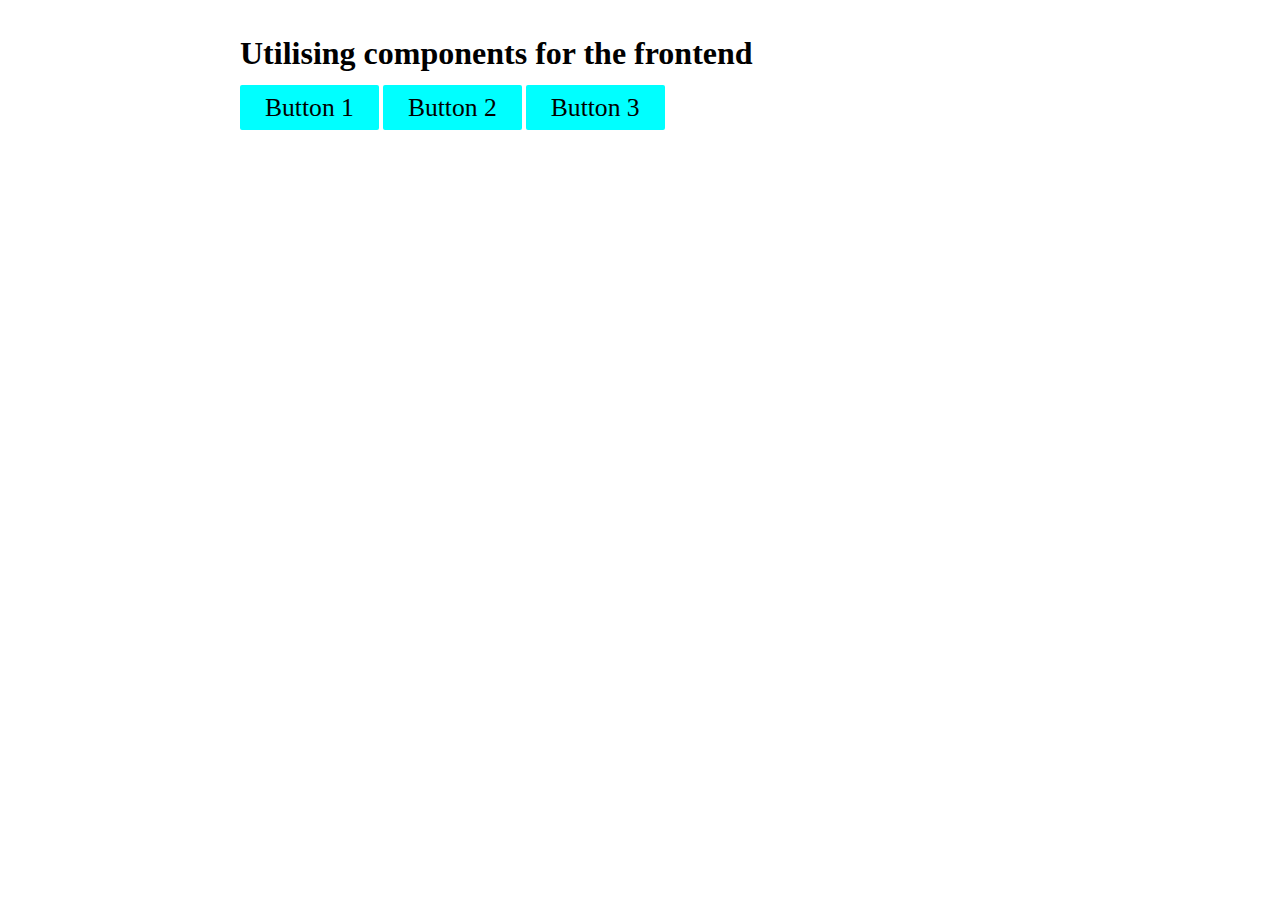
==== CSS_components/index.html @ a7de582e "first button component made" ====
<!doctype html>
<html lang="en">
<head>
    <meta charset="UTF-8">
    <meta name="viewport"
          content="width=device-width, user-scalable=no, initial-scale=1.0, maximum-scale=1.0, minimum-scale=1.0">
    <title>Utilising Components</title>
    <link rel="stylesheet" type="text/css" href="css/components/style.css">
</head>
<body>
    <div class="container">
        <h1>Utilising components for the frontend</h1>
        <a class="btn-1">Button 1</a>
        <a class="btn-1">Button 2</a>
        <a class="btn-1">Button 3</a>
    </div>

</body>
</html>
---- CSS_components/css/components/style.css ----
@import url("button.css");

.container {
    width: 800px;
    margin: 35px auto;
}
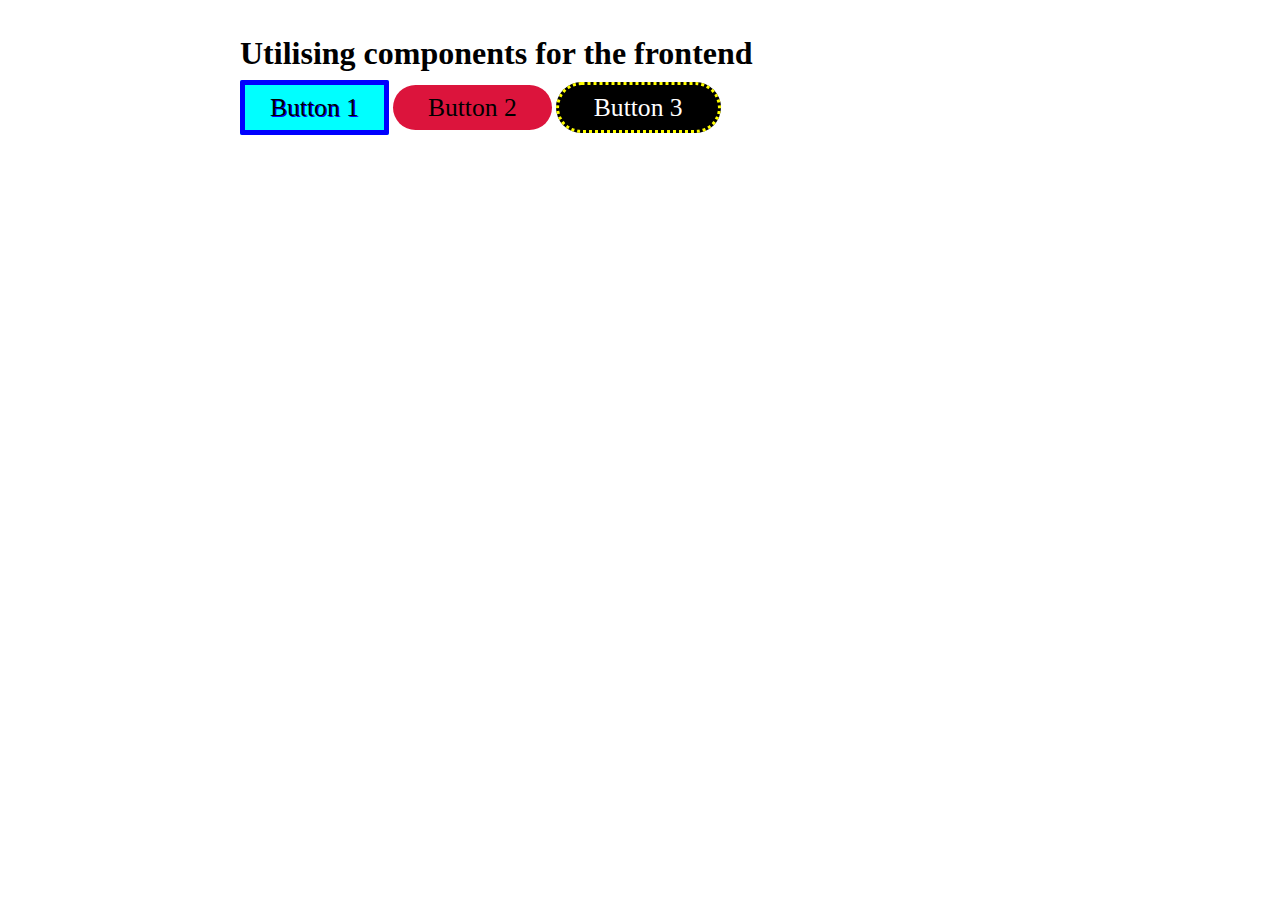
==== commit e84678cf: "3 button components complete" ====
--- a/CSS_components/index.html
+++ b/CSS_components/index.html
@@ -11,8 +11,8 @@
     <div class="container">
         <h1>Utilising components for the frontend</h1>
         <a class="btn-1">Button 1</a>
-        <a class="btn-1">Button 2</a>
-        <a class="btn-1">Button 3</a>
+        <a class="btn-2">Button 2</a>
+        <a class="btn-3">Button 3</a>
     </div>
 
 </body>
--- a/CSS_components/css/components/style.css
+++ b/CSS_components/css/components/style.css
@@ -1,4 +1,5 @@
 @import url("button.css");
+@import url("avatar.css");
 
 .container {
     width: 800px;
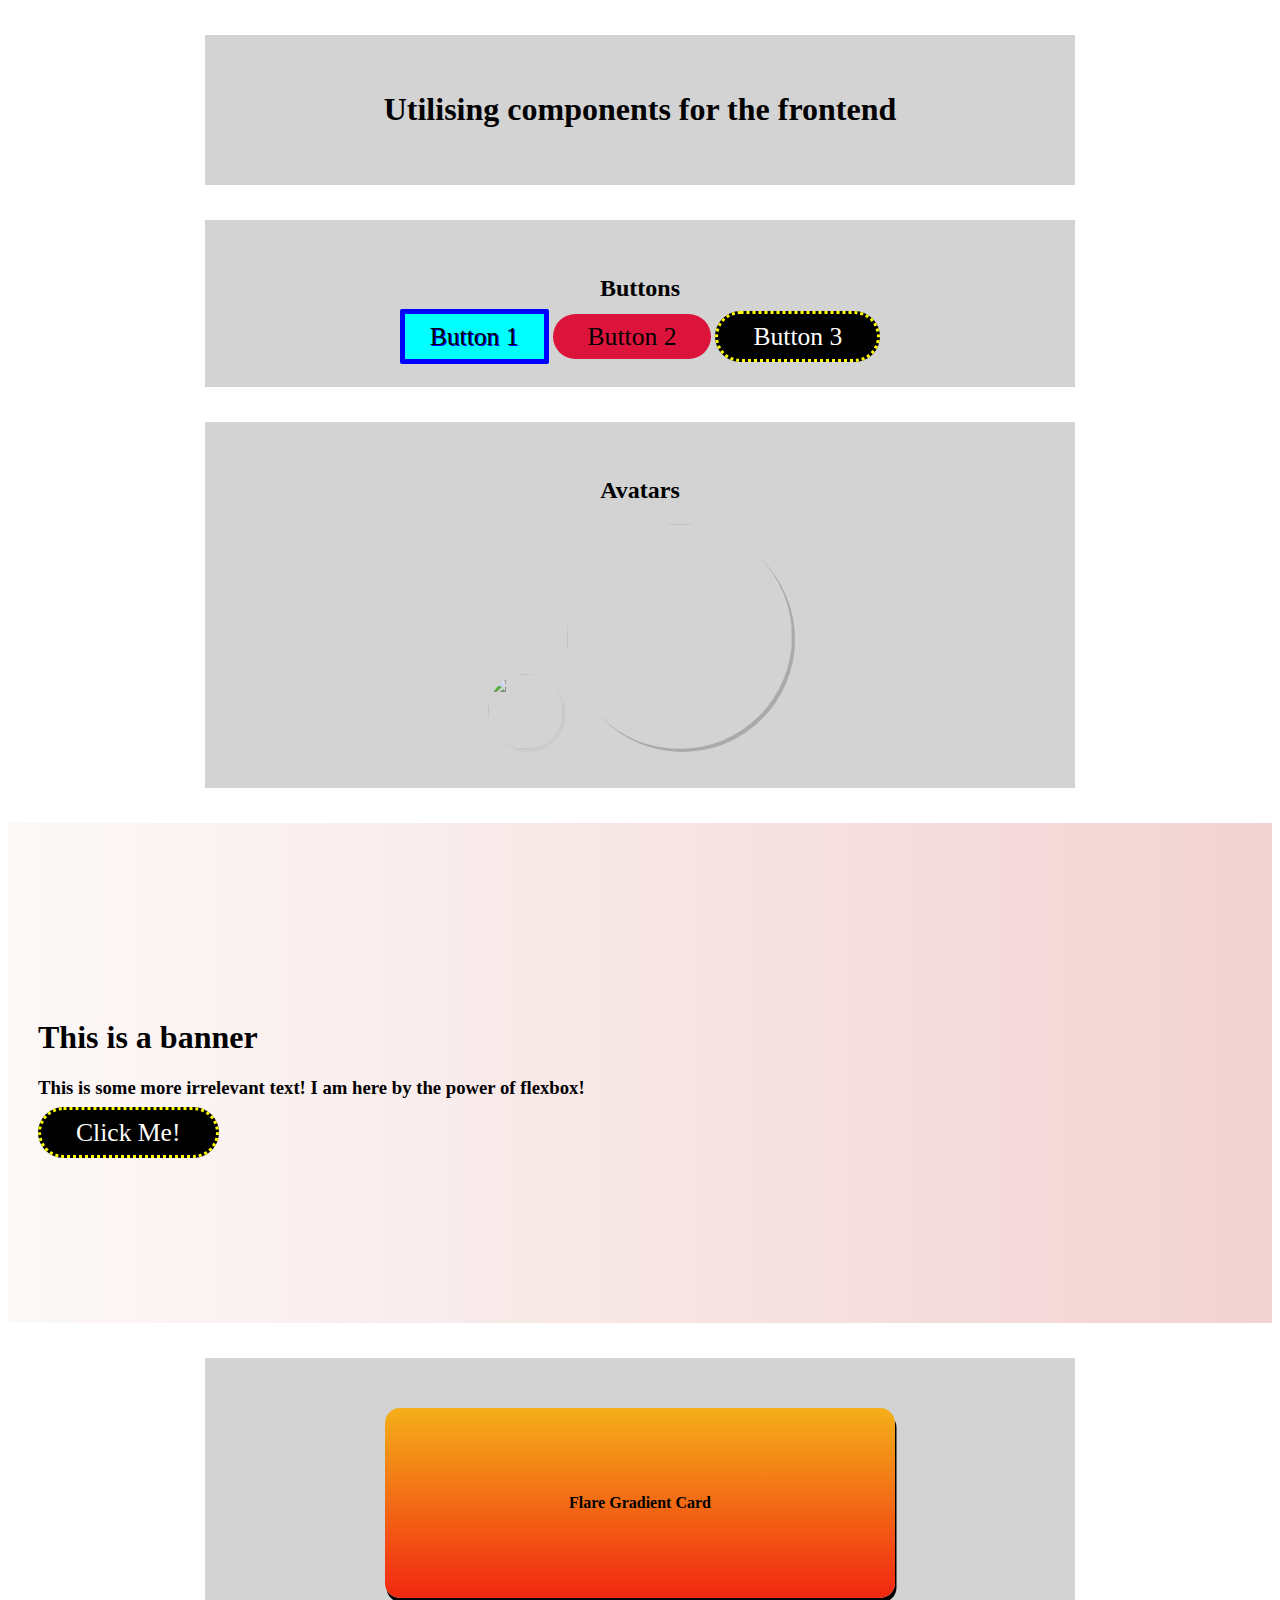
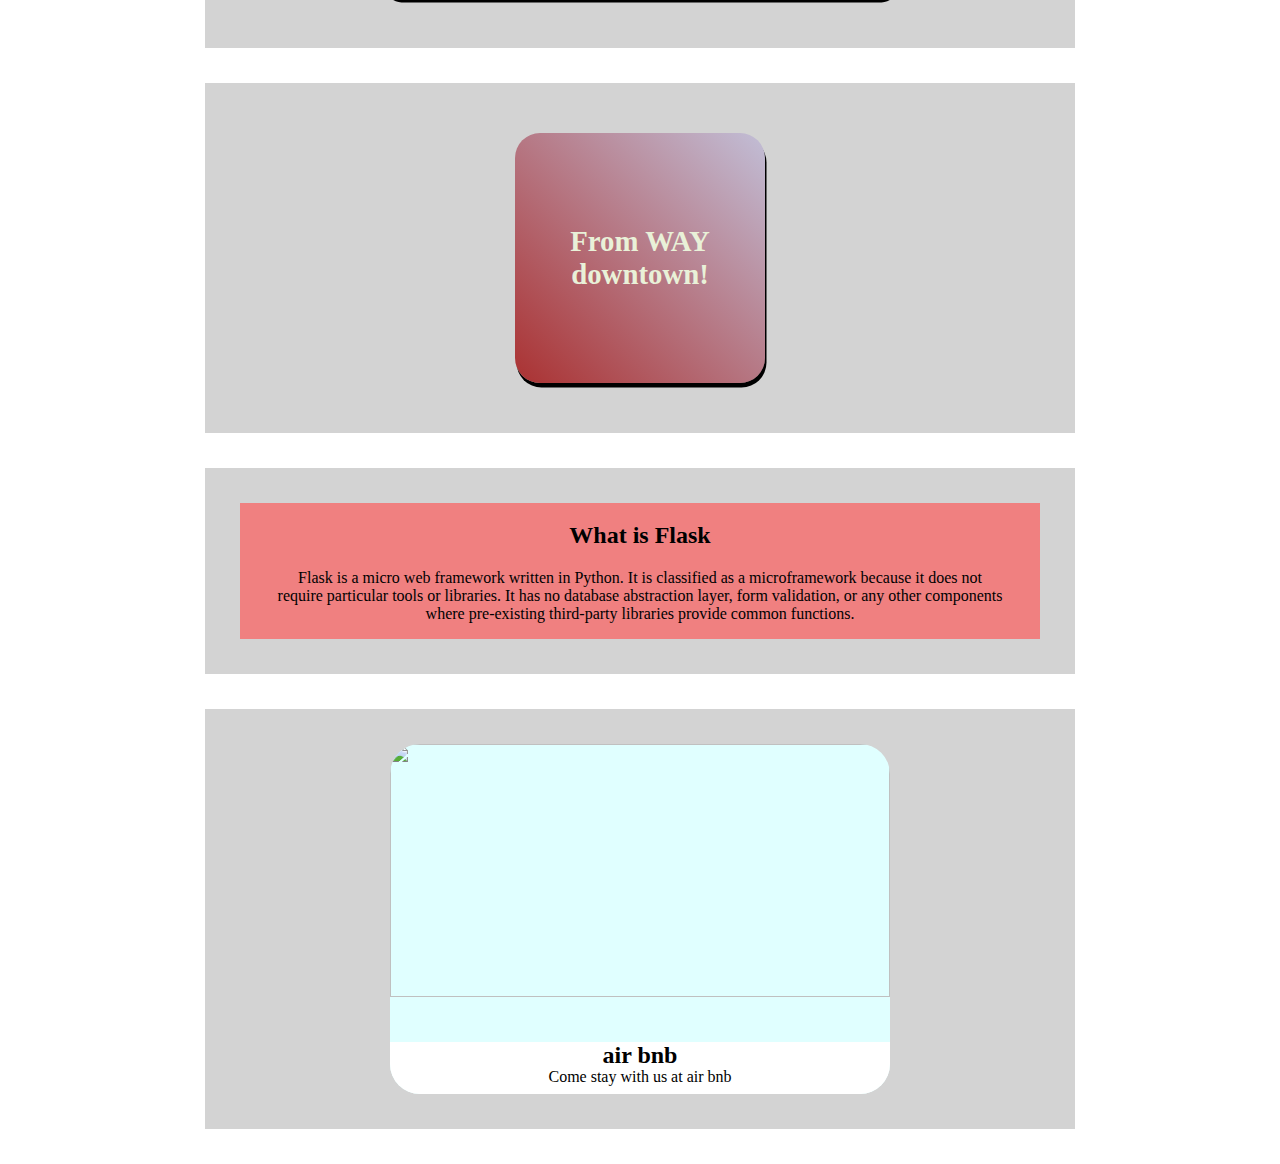
==== commit 35fc2a61: "made much more assets for banner, lots of card styles" ====
--- a/CSS_components/index.html
+++ b/CSS_components/index.html
@@ -10,10 +10,67 @@
 <body>
     <div class="container">
         <h1>Utilising components for the frontend</h1>
+    </div>
+    <div class="container">
+        <!-- Buttons -->
+        <h2>Buttons</h2>
         <a class="btn-1">Button 1</a>
         <a class="btn-2">Button 2</a>
         <a class="btn-3">Button 3</a>
     </div>
+    <div class="container">
+        <!-- Avatars -->
+        <h2>Avatars</h2>
+        <img src="https://images.pexels.com/photos/1933873/pexels-photo-1933873.jpeg?auto=compress&cs=tinysrgb&dpr=2&h=750&w=1260" alt="" class="avatar-small">
+        <img src="https://images.pexels.com/photos/1933873/pexels-photo-1933873.jpeg?auto=compress&cs=tinysrgb&dpr=2&h=750&w=1260" alt="" class="avatar-big">
+    </div>
+    <div class="banner">
+        <div class="banner-contents">
+            <h1>This is a banner</h1>
+            <h3>This is some more irrelevant text! I am here by the power of flexbox!</h3>
+            <a href="" class="btn-3">Click Me!</a>
+        </div>
+    </div>
+    <!-- Flare gradient card -->
+    <div class="container">
+        <center>
+            <div class="gradient-card">
+                <h4>Flare Gradient Card</h4>
+            </div>
+        </center>
+    </div>
+    <!-- Image card with gradient -->
+    <div class="container">
+        <center>
+            <div class="image-card">
+                <h4>From WAY downtown!</h4>
+            </div>
+        </center>
+    </div>
+    <!-- Blog card -->
+    <div class="container">
+        <center>
+            <div class="blog-card">
+                <img class="blog-img" src="https://miro.medium.com/max/570/1*eEiJn8smwllhsJV3adikAg.png" alt="">
+                <div class="blog-text">
+                    <h2>What is Flask</h2>
+                    <p>Flask is a micro web framework written in Python. It is classified as a microframework because it does not require particular tools or libraries. It has no database abstraction layer, form validation, or any other components where pre-existing third-party libraries provide common functions.</p>
+                </div>
+            </div>
+        </center>
+    </div>
+    <!-- airbnb card -->
+    <div class="container">
+        <center>
+            <div class="airbnb-card">
+                <img src="https://a0.muscache.com/im/pictures/fdb46962-10c1-45fc-a228-d0b055411448.jpg?im_w=1200" alt="">
+                <div class="airbnb-text">
+                    <h2>air bnb</h2>
+                    <p>Come stay with us at air bnb</p>
+                </div>
+            </div>
+        </center>
+    </div>
 
 </body>
 </html>--- a/CSS_components/css/components/style.css
+++ b/CSS_components/css/components/style.css
@@ -1,9 +1,14 @@
 @import url("button.css");
 @import url("avatar.css");
+@import url("banner.css");
+@import url("cards.css");
 
 .container {
     width: 800px;
     margin: 35px auto;
+    padding: 35px;
+    text-align: center;
+    background-color: lightgrey;
 }
 
 
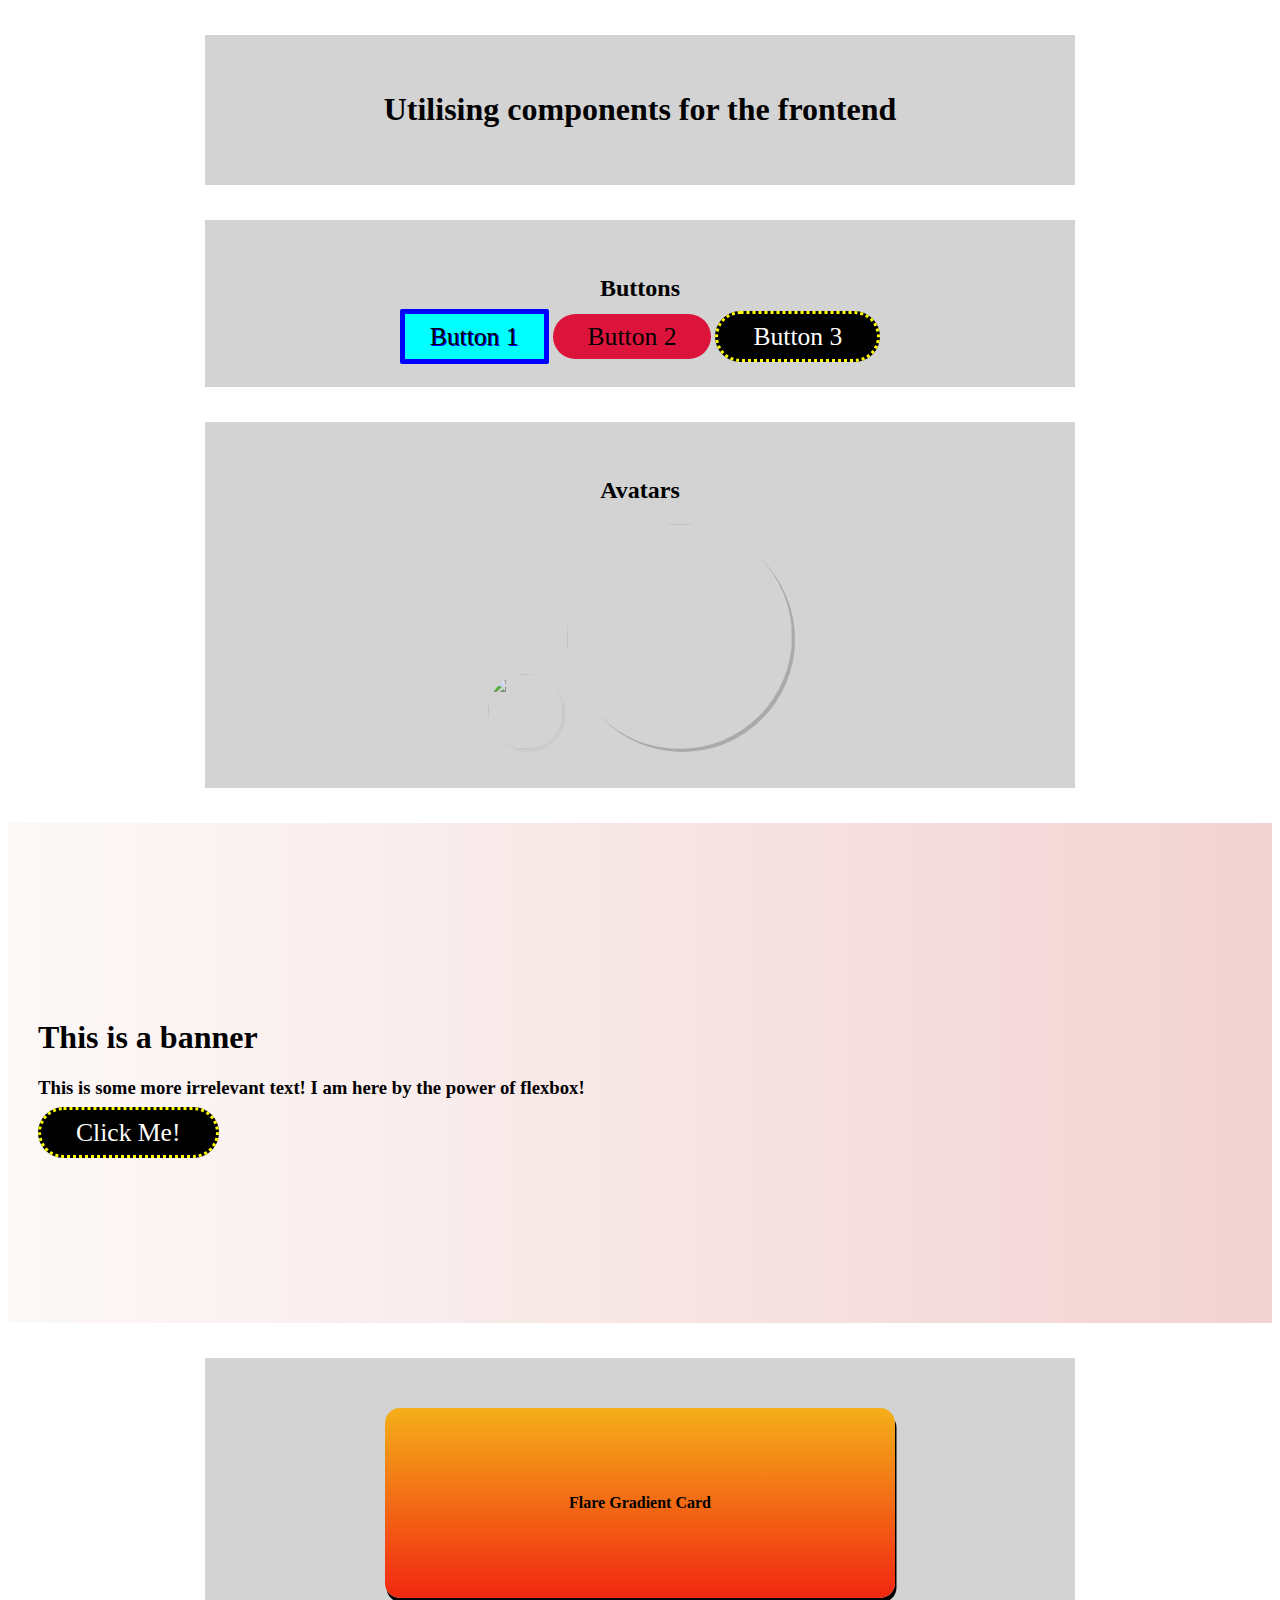
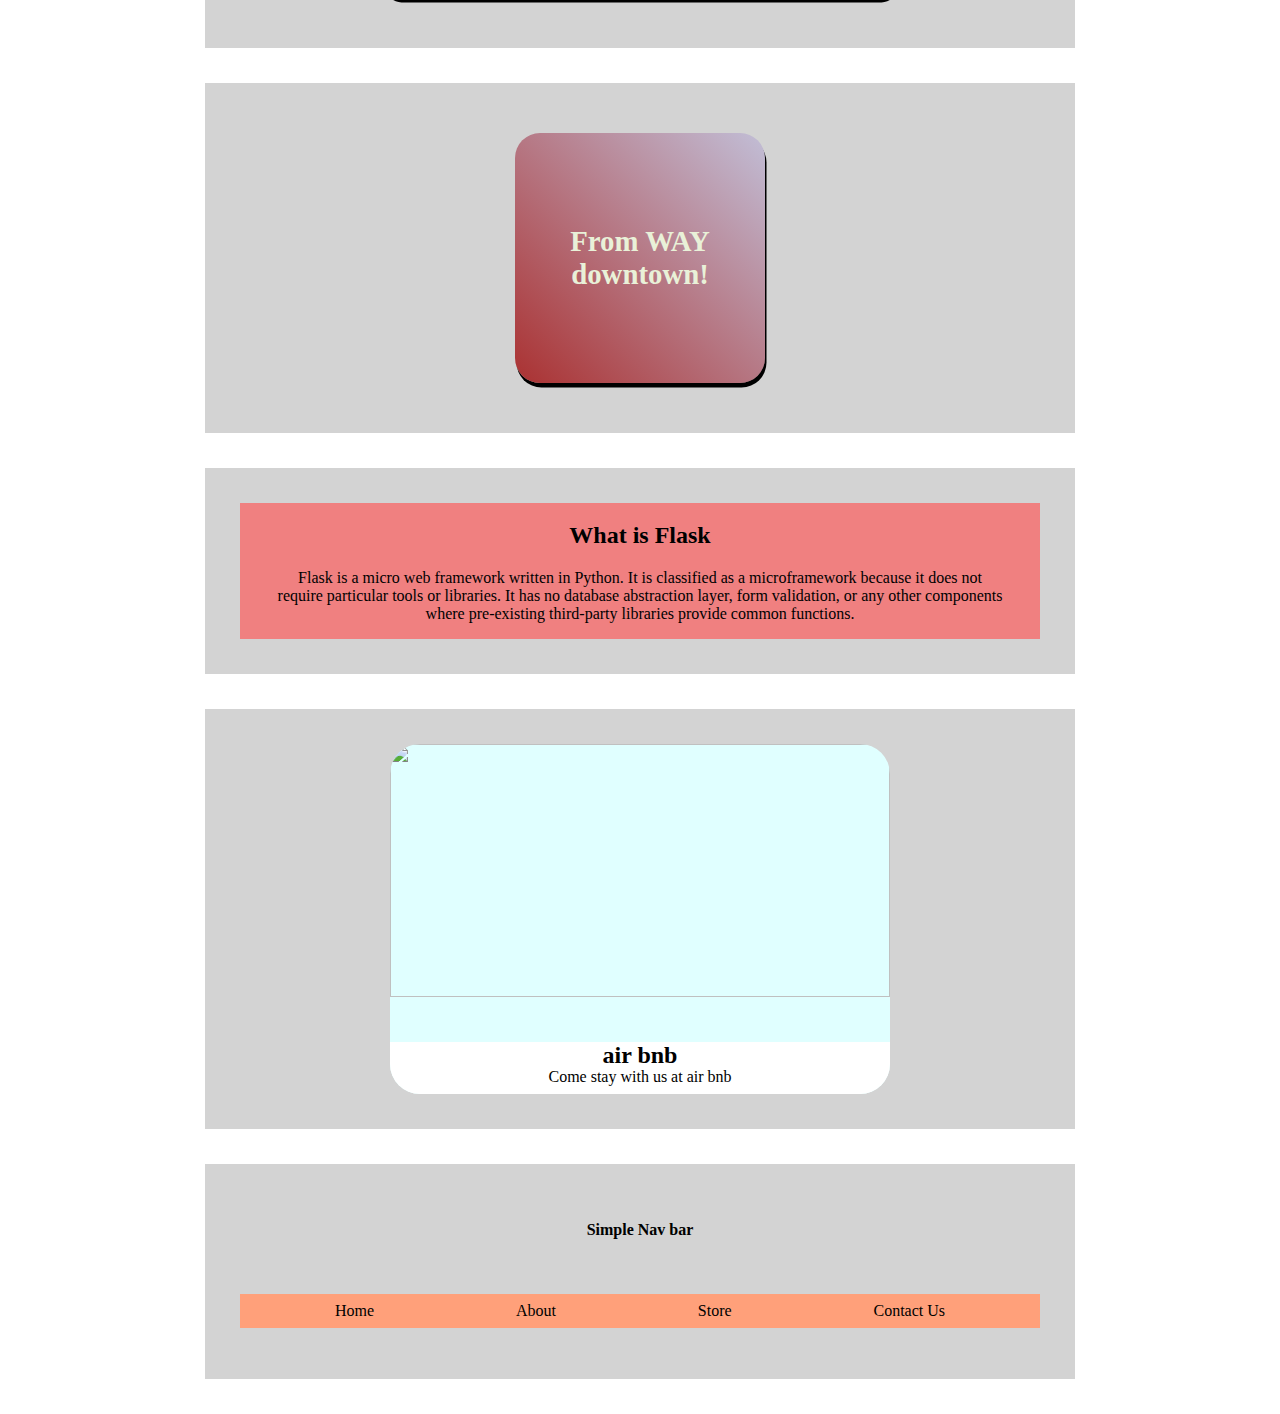
==== commit 6d7676bc: "simple nav bar made and added component" ====
--- a/CSS_components/index.html
+++ b/CSS_components/index.html
@@ -71,6 +71,19 @@
             </div>
         </center>
     </div>
+    <!-- Navbar -->
+    <div class="container">
+        <h4>Simple Nav bar</h4>
+        <br>
+        <div class="navbar">
+            <ul class="navbar-menu">
+                <li>Home</li>
+                <li>About</li>
+                <li>Store</li>
+                <li>Contact Us</li>
+            </ul>
+        </div>
+    </div>
 
 </body>
 </html>--- a/CSS_components/css/components/style.css
+++ b/CSS_components/css/components/style.css
@@ -2,6 +2,7 @@
 @import url("avatar.css");
 @import url("banner.css");
 @import url("cards.css");
+@import url("navbar.css");
 
 .container {
     width: 800px;
